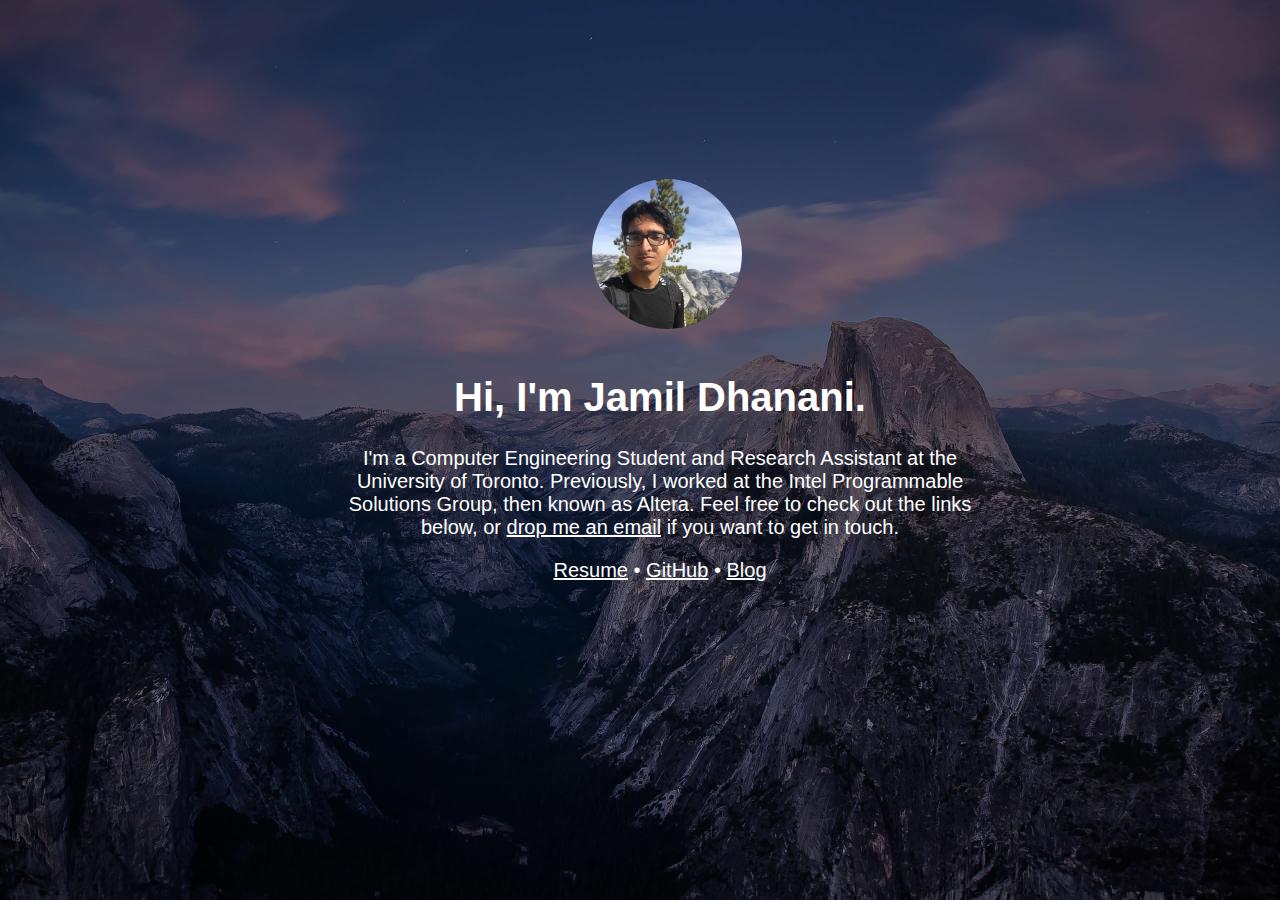
==== index.html @ 25dd13fe "Initial commit" ====
<head>
<title>Jamil Dhanani: Engineering Student at the University of Toronto</title>
<link rel="stylesheet" type="text/css" media="only screen and (max-device-width: 1136px)" href="mobile.css" />
<link rel="stylesheet" type="text/css" href="main.css" media="only screen and (min-device-width: 1137px)" />
</head>

<body>
<div id="display-table">
	<div id="centered-content" class="unselectable">
  <div class="circular"></div>
	<h1>Hi, I'm Jamil Dhanani.</h1>
	<p>I'm a Computer Engineering Student and Research Assistant at the University of Toronto. Previously, I worked at the Intel Programmable Solutions Group, then known as Altera. Feel free to check out the links below, or <a href="mailto:jamil.dhanani@gmail.com">drop me an email</a> if you want to get in touch.</p>
	<p>
		<a href="resume.pdf">Resume</a> &#149;
		<a href="http://www.github.com/jamil">GitHub</a> &#149;
    <a href="http://blog.jamild.com/">Blog</a>
	</p>
  <!--
  <p>
    <a href="https://www.linkedin.com/in/dhananij"><img class="social-image" src="social-icons/facebook29.png" height="10%" width="10%" style="padding-right:20px;"></a> 
    <a href="https://www.facebook.com/jdhanani"><img class="social-image" src="social-icons/linkedin12.png" height="10%" width="10%" style="padding-right:20px;"></a> 
    <a href="https://twitter.com/jmyld"><img class="social-image" src="social-icons/twitter21.png" height="10%" width="10%"></a>
  </p>
-->
	</div>
</div>
<script type="text/javascript">
var sc_project=9470969;
var sc_invisible=1;
var sc_security="639af8c9";
var scJsHost = (("https:" == document.location.protocol) ?
"https://secure." : "http://www.");
document.write("<sc"+"ript type='text/javascript' src='" +
scJsHost+
"statcounter.com/counter/counter.js'></"+"script>");
</script>
<noscript><div class="statcounter"><a title="web analytics"
href="http://statcounter.com/" target="_blank"><img
class="statcounter"
src="http://c.statcounter.com/9470969/0/639af8c9/1/"
alt="web analytics"></a></div></noscript>
<script>
  (function(i,s,o,g,r,a,m){i['GoogleAnalyticsObject']=r;i[r]=i[r]||function(){
  (i[r].q=i[r].q||[]).push(arguments)},i[r].l=1*new Date();a=s.createElement(o),
  m=s.getElementsByTagName(o)[0];a.async=1;a.src=g;m.parentNode.insertBefore(a,m)
  })(window,document,'script','//www.google-analytics.com/analytics.js','ga');

  ga('create', 'UA-46353018-1', 'jamild.com');
	ga('require', 'displayfeatures');
  ga('send', 'pageview');

</script>

</body>
---- mobile.css ----
body {
  	background: url("bg.jpg") 50% 50% no-repeat;
  	background-color:#00000;
    background-size:cover;
}

h1 {
	color:white;
	text-align:center;
	font-family:"HelveticaNeue", "Helvetica", "Arial", sans-serif;
	font-size:70px;
}

p {
	color:white;
	text-align:center;
	font-family:"HelveticaNeue", "Helvetica", "Arial", sans-serif;
	font-size:40px;
}

#display-table {
	display:table;
}

#centered-content {
	color:#FFFFFF;
	position: absolute;
    top: 40%;
    left:30%;
    height: 30%;
    width: 90%;
    margin: -15% 0 0 -25%;
}

a:link {
	color:#FFFFFF;
	text-decoration: underline;
}
a:visited {
	color:#FFFFFF;
	text-decoration: none;
} 
a:hover {
	color:#FEFEFA;
	text-decoration: none;
}  
a:active {
	color:#FFFFFF;
	text-decoration: none;
} 

*.unselectable {
   -moz-user-select: -moz-none;
   -khtml-user-select: none;
   -webkit-user-select: none;

   /*
     Introduced in IE 10.
     See http://ie.microsoft.com/testdrive/HTML5/msUserSelect/
   */
   -ms-user-select: none;
   user-select: none;
}

.circular {
  position: absolute;
    top: -10%;
    left:65%;
    height: 30%;
    width: 50%;
    margin: -15% 0 0 -25%;
  width: 200px;
  height: 200px;
  border-radius: 100px;
  -webkit-border-radius: 100px;
  -moz-border-radius: 100px;
  background: url("profile.jpg") no-repeat;
  background-size: 200px 200px;
  }

.social-image {
    width:5%;
    height:10%;
    margin:0;
    filter: invert(1);
    -webkit-filter: invert(1);
    -moz-filter: invert(1);
    -o-filter: invert(1);
    -ms-filter: invert(1);
    opacity:0.8;
}
---- main.css ----
body {
  	background: url("bg.jpg") 50% 50% no-repeat;
  	background-size:cover;
	background-color:#00000;
}

h1 {
	color:white;
	text-align:center;
	font-family:"HelveticaNeue", "Helvetica", "Arial", sans-serif;
	font-size:40px;
}

p {
	color:white;
	text-align:center;
	font-family:"HelveticaNeue-UltraLight", "Helvetica-Light", "Arial", sans-serif;
	font-size:20px;


}

#display-table {
	display:table;
}

#centered-content {
	position: absolute;
    top: 60%;
    left:50%;
    height: 37%;
    width: 50%;
    margin: -15% 0 0 -25%;
    /* background-color:rgba(0,0,0,0.5); */
    padding-left:20px;
    padding-right:20px;
}

a:link {
	color:#FFFFFF;
	text-decoration: underline;
}
a:visited {
	color:#FFFFFF;
	text-decoration: none;
} 
a:hover {
	color:#FEFEFA;
	text-decoration: none;
}  
a:active {
	color:#FFFFFF;
	text-decoration: none;
} 


*.unselectable {
	color:#FFFFFF;
   -moz-user-select: -moz-none;
   -khtml-user-select: none;
   -webkit-user-select: none;

   -ms-user-select: none;
   user-select: none;
}

.circular {
  position: absolute;
    top: -20%;
    left:65%;
    height: 30%;
    width: 50%;
    margin: -15% 0 0 -25%;
  width: 150px;
  height: 150px;
  border-radius: 75px;
  -webkit-border-radius: 75px;
  -moz-border-radius: 75px;
  background: url("profile.jpg") no-repeat;
  background-size: 150px 150px;
  }

.social-image {
    width:5%;
    height:10%;
    margin:0;
    filter: invert(1);
    -webkit-filter: invert(1);
    -moz-filter: invert(1);
    -o-filter: invert(1);
    -ms-filter: invert(1);
    opacity:0.8;
}
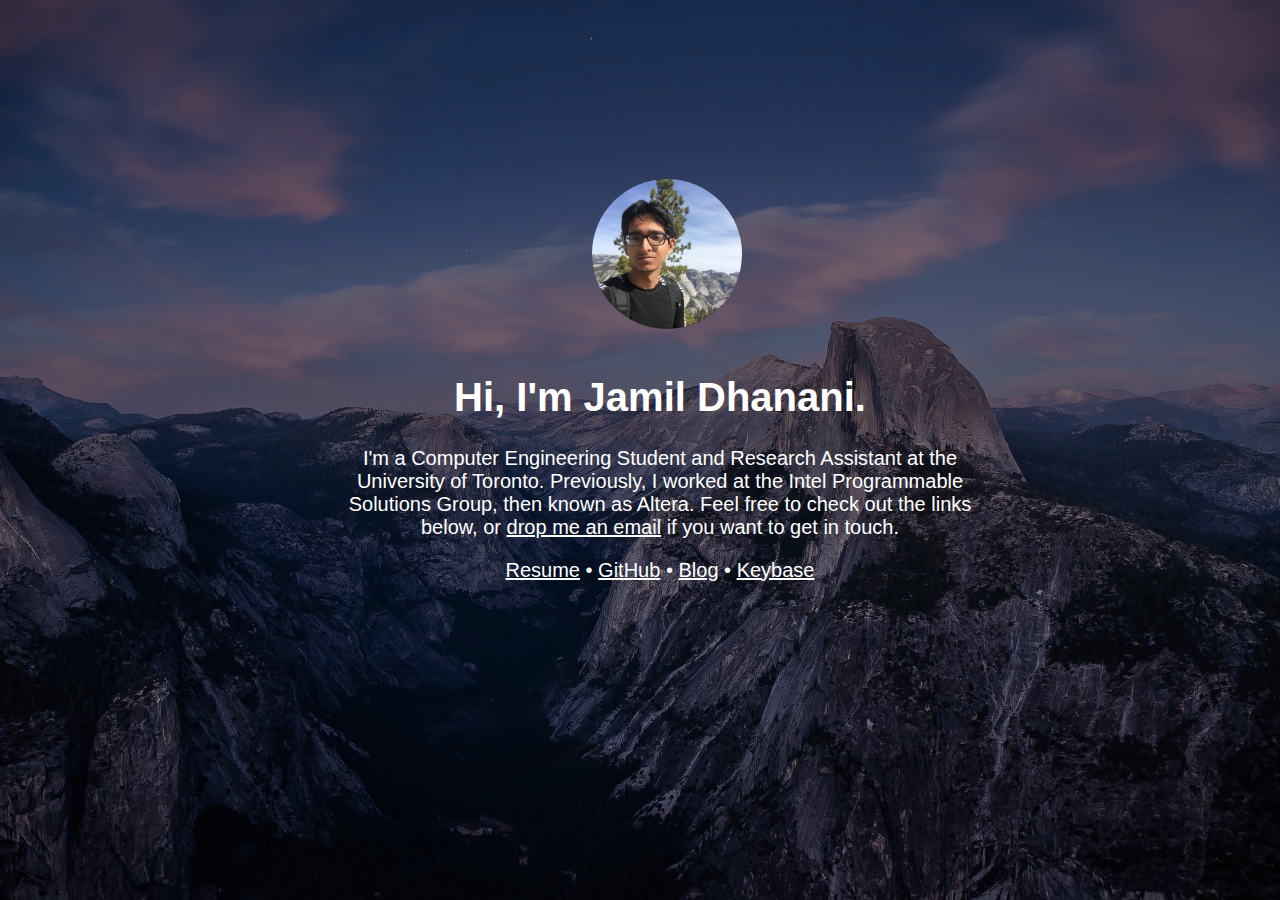
==== commit 772f6af2: "Add Keybase" ====
--- a/index.html
+++ b/index.html
@@ -14,7 +14,8 @@
 	<p>
 		<a href="resume.pdf">Resume</a> &#149;
 		<a href="http://www.github.com/jamil">GitHub</a> &#149;
-    <a href="http://blog.jamild.com/">Blog</a>
+		<a href="http://blog.jamild.com/">Blog</a> &#149;
+		<a href="http://keybase.io/jamil">Keybase</a> 
 	</p>
   <!--
   <p>
